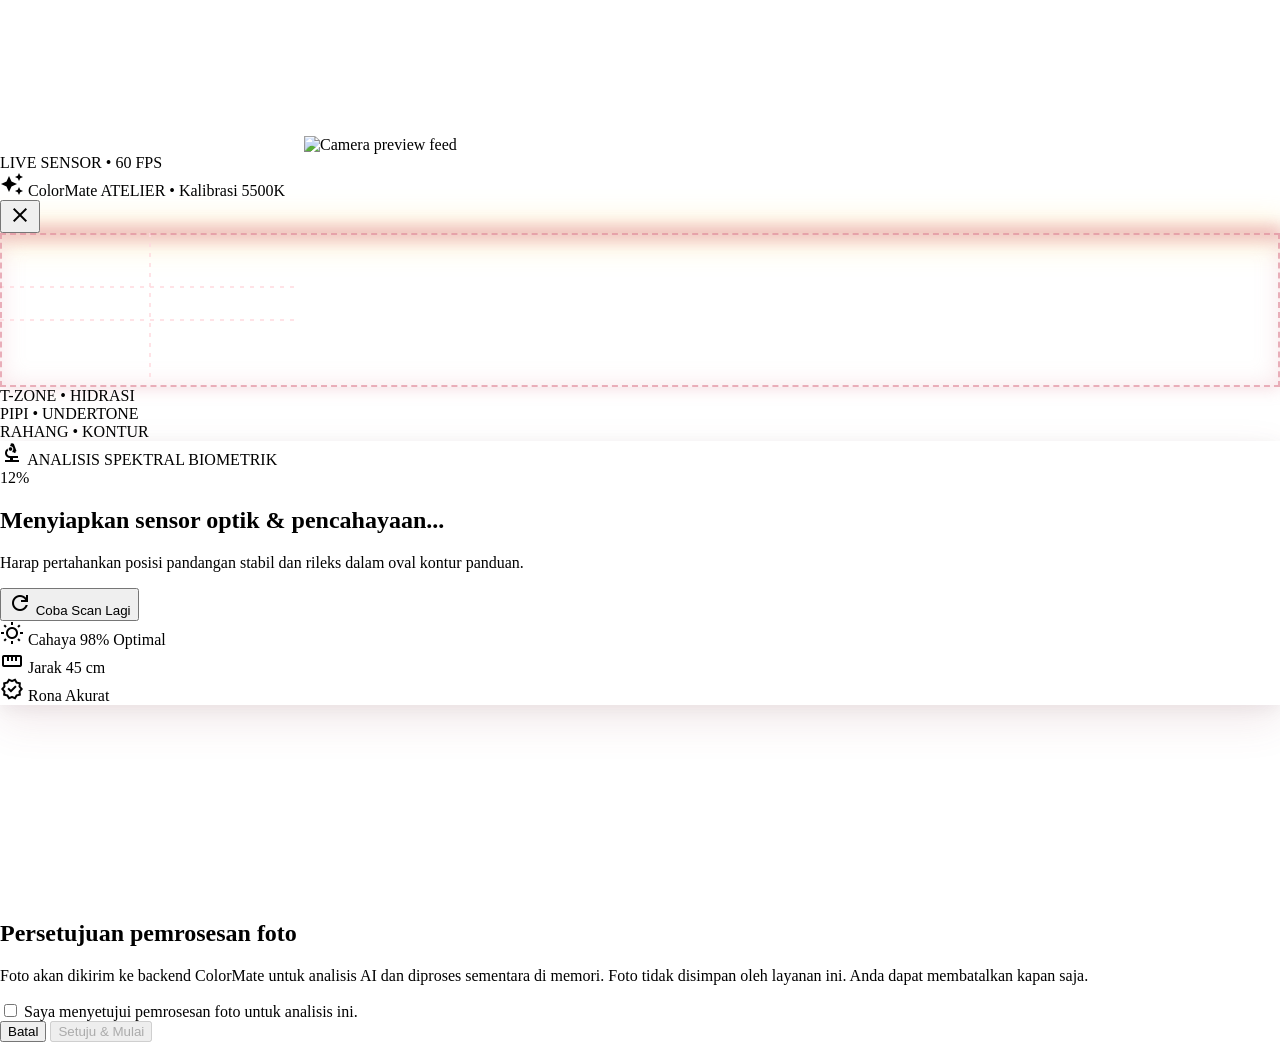
==== colormate-frontend-main/scan.html @ d7e271d0 "Initial ColorMate frontend and backend setup Co-authored-by: Copilot <223556219+Copilot@users.norepl" ====
<!DOCTYPE html>
<html lang="id">
<head>
  <meta charset="utf-8" />
  <meta name="viewport" content="width=device-width, initial-scale=1.0, maximum-scale=1.0, user-scalable=no, viewport-fit=cover" />
  <title>ColorMate Atelier — Pemindaian Biometrik Wajah</title>

  <link rel="preconnect" href="https://fonts.googleapis.com" />
  <link rel="preconnect" href="https://fonts.gstatic.com" crossorigin />
  <link href="https://fonts.googleapis.com/css2?family=Playfair+Display:ital,wght@0,400..700;1,400..700&family=Plus+Jakarta+Sans:ital,wght@0,300..800;1,300..800&display=swap" rel="stylesheet" />
  <link href="https://fonts.googleapis.com/css2?family=Material+Symbols+Outlined:opsz,wght,FILL,GRAD@20..48,100..700,0..1,-50..200" rel="stylesheet" />

  <script src="https://cdn.tailwindcss.com"></script>
  <script src="css/tailwind-config.js"></script>
  <link rel="stylesheet" href="css/main.css" />
</head>
<body class="bg-black font-body-md text-on-surface flex flex-col relative w-full h-full min-h-screen select-none overflow-hidden">
  <div class="relative w-full flex flex-col flex-1 bg-black scan-viewport">
    <div class="flex flex-col w-full h-full relative overflow-hidden select-none">
      <!-- Live Camera Viewport -->
      <div class="absolute inset-0 z-0 bg-inverse-surface">
        <video
          id="cameraVideo"
          autoplay
          playsinline
          muted
          class="hidden w-full h-full object-cover object-center camera-mirror"
        ></video>

        <img
          id="cameraFallback"
          alt="Camera preview feed"
          class="w-full h-full object-cover object-center"
          src="https://lh3.googleusercontent.com/aida/[base64]"
        />

        <div class="absolute inset-0 bg-gradient-to-b from-inverse-surface/40 via-transparent to-inverse-surface/65 pointer-events-none"></div>
      </div>

      <!-- Content Layer Overlay -->
      <div class="relative z-10 flex flex-col justify-between w-full h-full p-6 sm:p-8 pt-safe pb-safe">
        <!-- Top Bar -->
        <header class="flex items-center justify-between w-full gap-3 pt-2">
          <div class="flex items-center gap-2 px-3.5 py-1.5 rounded-full bg-surface-container-lowest/80 backdrop-blur-md shadow-md">
            <span class="relative flex h-2 w-2">
              <span class="animate-ping absolute inline-flex h-full w-full rounded-full bg-emerald-400 opacity-75"></span>
              <span class="relative inline-flex rounded-full h-2 w-2 bg-emerald-500"></span>
            </span>
            <span id="cameraModeLabel" class="font-label-sm text-label-sm tracking-wider uppercase text-on-surface">LIVE SENSOR • 60 FPS</span>
          </div>

          <div class="hidden sm:flex items-center gap-2 px-4 py-1.5 rounded-full bg-surface-container-lowest/85 backdrop-blur-md shadow-md">
            <span class="material-symbols-outlined text-primary text-[17px]" style="font-variation-settings: 'FILL' 1;">auto_awesome</span>
            <span class="font-title-md text-title-md text-on-surface text-xs tracking-wider uppercase font-semibold">ColorMate ATELIER</span>
            <span class="text-outline-variant font-light text-xs">•</span>
            <span class="font-label-sm text-label-sm text-tertiary">Kalibrasi 5500K</span>
          </div>

          <button
            id="btnCloseScan"
            aria-label="Batal dan Tutup"
            type="button"
            class="w-10 h-10 flex items-center justify-center rounded-full bg-surface-container-lowest/80 backdrop-blur-md text-on-surface shadow-md active:scale-95 transition-all"
          >
            <span class="material-symbols-outlined text-xl">close</span>
          </button>
        </header>

        <!-- Face Alignment Reticle -->
        <main class="relative flex-1 flex items-center justify-center w-full my-auto py-4">
          <div class="relative w-[270px] h-[360px] sm:w-[320px] sm:h-[430px] flex items-center justify-center">
            <div class="reticle-corner-tl absolute -top-3 -left-3 w-8 h-8 rounded-tl-xl shadow-sm"></div>
            <div class="reticle-corner-tr absolute -top-3 -right-3 w-8 h-8 rounded-tr-xl shadow-sm"></div>
            <div class="reticle-corner-bl absolute -bottom-3 -left-3 w-8 h-8 rounded-bl-xl shadow-sm"></div>
            <div class="reticle-corner-br absolute -bottom-3 -right-3 w-8 h-8 rounded-br-xl shadow-sm"></div>

            <div id="faceReticleOval" class="reticle-oval w-full h-full rounded-[48%] relative flex items-center justify-center overflow-hidden">
              <div class="laser-beam absolute left-0 right-0 h-1.5 bg-gradient-to-r from-transparent via-primary-container to-transparent z-20 pointer-events-none"></div>

              <svg class="absolute inset-0 w-full h-full opacity-20 pointer-events-none" xmlns="http://www.w3.org/2000/svg">
                <line stroke="#ffd9de" stroke-dasharray="4 6" stroke-width="1.5" x1="50%" x2="50%" y1="0%" y2="100%"></line>
                <line stroke="#ffd9de" stroke-dasharray="4 6" stroke-width="1.5" x1="0%" x2="100%" y1="36%" y2="36%"></line>
                <line stroke="#ffd9de" stroke-dasharray="4 6" stroke-width="1.5" x1="0%" x2="100%" y1="58%" y2="58%"></line>
              </svg>
            </div>

            <!-- Marker 1: T-Zone -->
            <div class="absolute top-[26%] left-1/2 -translate-x-1/2 flex flex-col items-center pointer-events-none z-20">
              <div class="flex items-center gap-1.5 px-2.5 py-1 rounded-full bg-surface-container-lowest/85 backdrop-blur-md shadow-sm">
                <span class="w-1.5 h-1.5 rounded-full bg-primary badge-pulse"></span>
                <span class="font-label-sm text-label-sm tracking-wider uppercase text-on-surface font-semibold text-[10px]">T-ZONE • HIDRASI</span>
              </div>
              <div class="w-0.5 h-4 bg-primary-container/80"></div>
              <div class="w-2 h-2 rounded-full bg-primary-container shadow-sm"></div>
            </div>

            <!-- Marker 2: Cheek -->
            <div class="absolute top-[48%] right-2 sm:right-0 translate-x-2 flex items-center gap-1.5 pointer-events-none z-20">
              <div class="w-2.5 h-2.5 rounded-full bg-secondary-container shadow-sm flex items-center justify-center">
                <span class="w-1 h-1 rounded-full bg-on-secondary-container"></span>
              </div>
              <div class="w-4 h-0.5 bg-secondary-container/80"></div>
              <div class="px-2.5 py-1 rounded-full bg-surface-container-lowest/85 backdrop-blur-md shadow-sm">
                <span class="font-label-sm text-label-sm tracking-wider uppercase text-on-secondary-container font-semibold text-[10px]">PIPI • UNDERTONE</span>
              </div>
            </div>

            <!-- Marker 3: Jawline -->
            <div class="absolute bottom-[22%] left-1 sm:left-0 -translate-x-2 flex items-center gap-1.5 pointer-events-none z-20">
              <div class="px-2.5 py-1 rounded-full bg-surface-container-lowest/85 backdrop-blur-md shadow-sm">
                <span class="font-label-sm text-label-sm tracking-wider uppercase text-on-surface font-semibold text-[10px]">RAHANG • KONTUR</span>
              </div>
              <div class="w-4 h-0.5 bg-primary-container/80"></div>
              <div class="w-2.5 h-2.5 rounded-full bg-primary-container shadow-sm"></div>
            </div>
          </div>
        </main>

        <!-- Bottom Floating Analysis Card -->
        <footer class="w-full max-w-xl mx-auto z-20">
          <div class="analysis-card-shadow relative overflow-hidden rounded-2xl bg-surface-container-lowest/85 backdrop-blur-xl p-5 sm:p-6 text-on-surface">
            <div class="flex items-center justify-between mb-3">
              <div class="inline-flex items-center gap-1.5 px-3 py-1 rounded-full bg-surface-container text-on-primary-container shadow-sm">
                <span class="material-symbols-outlined text-sm text-primary" style="font-variation-settings: 'FILL' 1;">biotech</span>
                <span class="font-label-sm text-label-sm font-semibold tracking-wider uppercase">ANALISIS SPEKTRAL BIOMETRIK</span>
              </div>
              <span id="scanProgressPercent" class="font-title-md text-title-md text-primary font-bold text-sm tracking-tight">12%</span>
            </div>

            <div class="space-y-1 mb-4">
              <h2 id="scanStatusTitle" class="font-headline-md text-headline-md text-on-surface leading-snug">
                Menyiapkan sensor optik &amp; pencahayaan...
              </h2>
              <p id="scanStatusSubtitle" class="font-body-md text-body-md text-on-surface-variant text-xs sm:text-sm">
                Harap pertahankan posisi pandangan stabil dan rileks dalam oval kontur panduan.
              </p>
            </div>

            <button
              id="btnRetryScan"
              type="button"
              class="hidden mb-4 w-full py-2.5 px-4 rounded-full bg-primary text-on-primary font-title-md text-sm flex items-center justify-center gap-2"
            >
              <span class="material-symbols-outlined text-base">refresh</span>
              <span>Coba Scan Lagi</span>
            </button>

            <div class="relative w-full h-2 rounded-full bg-surface-container-highest overflow-hidden mb-4 shadow-inner">
              <div
                id="scanProgressBar"
                style="width: 12%;"
                class="h-full rounded-full bg-gradient-to-r from-primary-container via-primary to-secondary-container relative overflow-hidden transition-all duration-500 ease-out"
              >
                <div class="shimmer-bar absolute inset-0 w-1/3 bg-gradient-to-r from-transparent via-white/60 to-transparent"></div>
              </div>
            </div>

            <div class="grid grid-cols-3 gap-2 pt-2 border-t border-outline-variant/30">
              <div class="flex items-center gap-1.5 justify-center sm:justify-start">
                <span class="material-symbols-outlined text-secondary text-sm">wb_sunny</span>
                <span class="font-label-sm text-label-sm text-on-surface-variant truncate">Cahaya 98% Optimal</span>
              </div>
              <div class="flex items-center gap-1.5 justify-center">
                <span class="material-symbols-outlined text-primary text-sm">straighten</span>
                <span class="font-label-sm text-label-sm text-on-surface-variant truncate">Jarak 45 cm</span>
              </div>
              <div class="flex items-center gap-1.5 justify-center sm:justify-end">
                <span class="material-symbols-outlined text-emerald-600 text-sm">verified</span>
                <span class="font-label-sm text-label-sm text-on-surface-variant truncate">Rona Akurat</span>
              </div>
            </div>
          </div>
        </footer>
      </div>
    </div>
  </div>

  <div
    id="scanConsentDialog"
    class="fixed inset-0 z-50 flex items-center justify-center bg-black/75 p-6"
    role="dialog"
    aria-modal="true"
    aria-labelledby="scanConsentTitle"
    aria-describedby="scanConsentDescription"
  >
    <section class="w-full max-w-md rounded-2xl bg-surface-container-lowest p-6 text-on-surface shadow-2xl">
      <h1 id="scanConsentTitle" class="font-headline-md text-headline-md mb-3">
        Persetujuan pemrosesan foto
      </h1>
      <p id="scanConsentDescription" class="font-body-md text-body-md text-on-surface-variant mb-5">
        Foto akan dikirim ke backend ColorMate untuk analisis AI dan diproses sementara di memori.
        Foto tidak disimpan oleh layanan ini. Anda dapat membatalkan kapan saja.
      </p>
      <label class="flex items-start gap-3 font-body-md text-body-md mb-6">
        <input id="processingConsent" type="checkbox" class="mt-1 h-5 w-5 accent-primary" />
        <span>Saya menyetujui pemrosesan foto untuk analisis ini.</span>
      </label>
      <div class="flex gap-3">
        <button
          id="btnCancelConsent"
          type="button"
          class="flex-1 rounded-full bg-surface-container-high px-4 py-3 font-title-md text-title-md text-on-surface"
        >
          Batal
        </button>
        <button
          id="btnAcceptConsent"
          type="button"
          disabled
          class="flex-1 rounded-full bg-primary px-4 py-3 font-title-md text-title-md text-on-primary disabled:cursor-not-allowed disabled:opacity-50"
        >
          Setuju &amp; Mulai
        </button>
      </div>
    </section>
  </div>

  <script type="module" src="js/pages/scanPage.js"></script>
</body>
</html>
---- colormate-frontend-main/css/main.css ----
@layer base {
  html,
  body {
    width: 100%;
    margin: 0;
    padding: 0;
  }

  body {
    overscroll-behavior: none;
    -webkit-tap-highlight-color: transparent;
  }

  .pb-safe {
    padding-bottom: env(safe-area-inset-bottom, 0px);
  }

  .pt-safe {
    padding-top: env(safe-area-inset-top, 0px);
  }

  main > :first-child {
    margin-top: 0 !important;
  }

  main > :last-child {
    margin-bottom: 0 !important;
  }
}

::-webkit-scrollbar {
  display: none;
}

/* Scan Viewport & Reticle */
.scan-viewport {
  min-height: 100dvh;
  height: 100dvh;
}

.camera-mirror {
  transform: scaleX(-1);
}

.reticle-corner-tl {
  box-shadow: inset 2.5px 2.5px 0 0 #e08b9b;
}

.reticle-corner-tr {
  box-shadow: inset -2.5px 2.5px 0 0 #e08b9b;
}

.reticle-corner-bl {
  box-shadow: inset 2.5px -2.5px 0 0 #e08b9b;
}

.reticle-corner-br {
  box-shadow: inset -2.5px -2.5px 0 0 #e08b9b;
}

.reticle-oval {
  box-shadow:
    inset 0 0 24px rgba(224, 139, 155, 0.25),
    0 0 16px rgba(224, 139, 155, 0.35);
  outline: 2px dashed rgba(224, 139, 155, 0.65);
  outline-offset: -2px;
  transition: outline-color 0.3s ease, box-shadow 0.3s ease;
}

.reticle-oval.is-locked {
  outline-color: #10b981;
  box-shadow:
    inset 0 0 28px rgba(16, 185, 129, 0.25),
    0 0 20px rgba(16, 185, 129, 0.4);
}

.laser-beam {
  box-shadow:
    0 0 16px 4px rgba(224, 139, 155, 0.8),
    0 0 32px 8px rgba(254, 214, 91, 0.4);
  animation: biometricScan 3.2s cubic-bezier(0.4, 0, 0.2, 1) infinite alternate;
}

.badge-pulse {
  animation: pulseGlow 2s ease-in-out infinite;
}

.shimmer-bar {
  animation: shimmerMove 2.2s infinite linear;
}

.analysis-card-shadow {
  box-shadow:
    0 16px 40px rgba(144, 72, 87, 0.12),
    0 4px 16px rgba(37, 24, 28, 0.06);
}

@keyframes biometricScan {
  0% { top: 12%; opacity: 0.2; }
  20% { opacity: 0.95; }
  80% { opacity: 0.95; }
  100% { top: 86%; opacity: 0.2; }
}

@keyframes pulseGlow {
  0%, 100% { transform: scale(1); opacity: 0.8; }
  50% { transform: scale(1.12); opacity: 1; }
}

@keyframes shimmerMove {
  0% { transform: translateX(-100%); }
  100% { transform: translateX(300%); }
}

/* Toast Notification */
.toast-enter {
  animation: toastSlideUp 0.28s cubic-bezier(0.16, 1, 0.3, 1) forwards;
}

@keyframes toastSlideUp {
  from { opacity: 0; transform: translate(-50%, 14px); }
  to { opacity: 1; transform: translate(-50%, 0); }
}
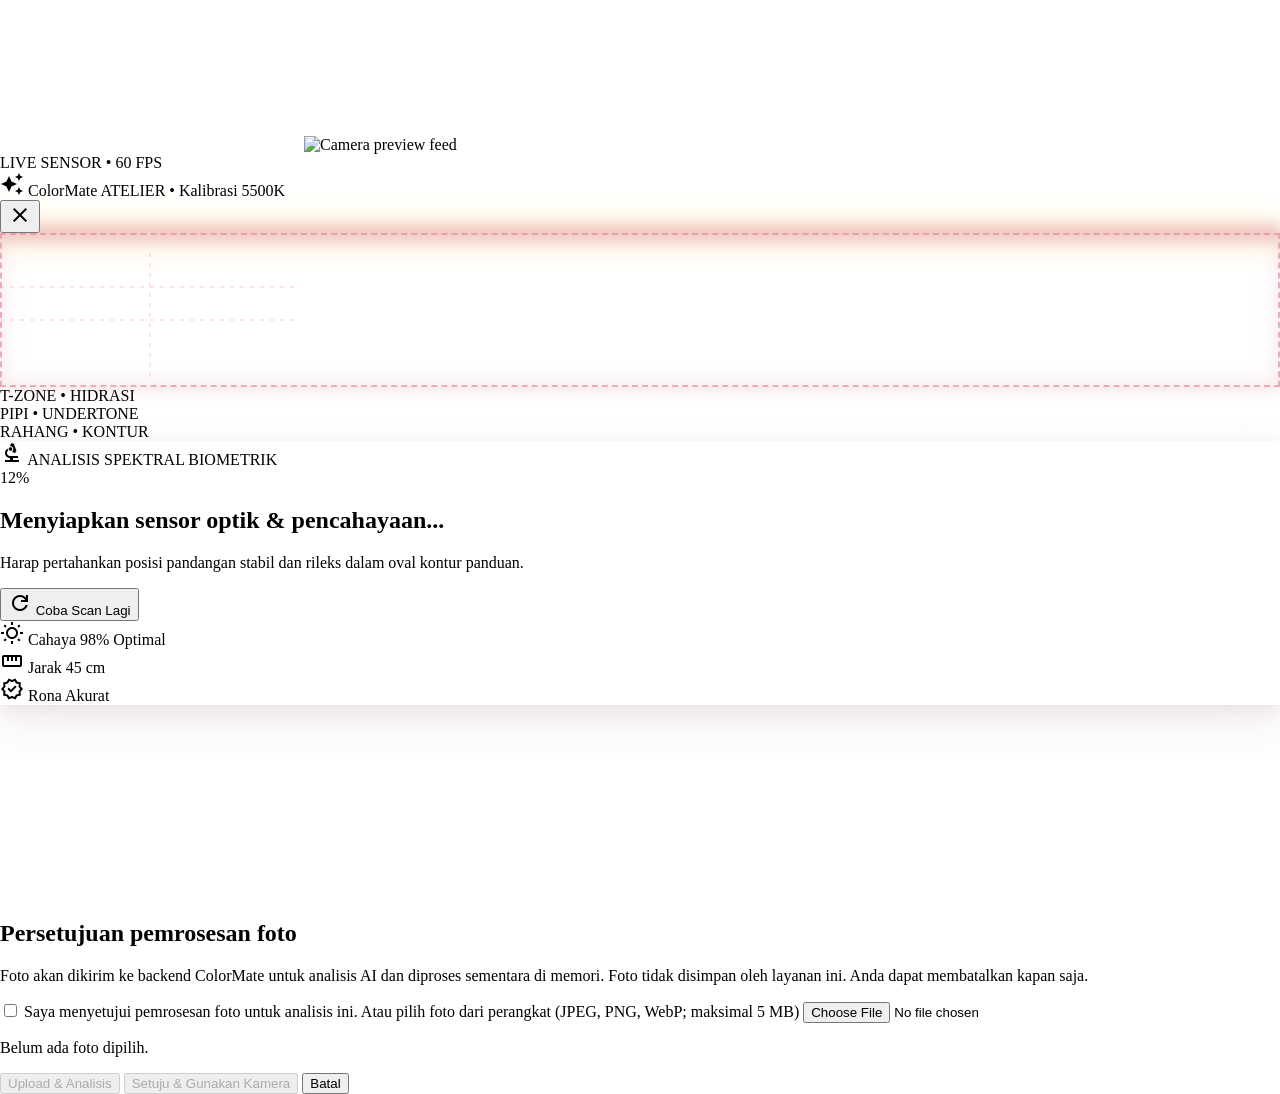
==== commit 54937684: "Add photo upload option to face analysis Co-authored-by: Copilot <223556219+Copilot@users.noreply.gi" ====
--- a/colormate-frontend-main/scan.html
+++ b/colormate-frontend-main/scan.html
@@ -183,33 +183,53 @@
     aria-labelledby="scanConsentTitle"
     aria-describedby="scanConsentDescription"
   >
-    <section class="w-full max-w-md rounded-2xl bg-surface-container-lowest p-6 text-on-surface shadow-2xl">
+    <section class="max-h-[calc(100vh-3rem)] w-full max-w-md overflow-y-auto rounded-2xl bg-surface-container-lowest p-6 text-on-surface shadow-2xl">
       <h1 id="scanConsentTitle" class="font-headline-md text-headline-md mb-3">
         Persetujuan pemrosesan foto
       </h1>
-      <p id="scanConsentDescription" class="font-body-md text-body-md text-on-surface-variant mb-5">
+      <p id="scanConsentDescription" class="font-body-md text-body-md text-on-surface-variant mb-4">
         Foto akan dikirim ke backend ColorMate untuk analisis AI dan diproses sementara di memori.
         Foto tidak disimpan oleh layanan ini. Anda dapat membatalkan kapan saja.
       </p>
-      <label class="flex items-start gap-3 font-body-md text-body-md mb-6">
+      <label class="flex items-start gap-3 font-body-md text-body-md mb-4">
         <input id="processingConsent" type="checkbox" class="mt-1 h-5 w-5 accent-primary" />
         <span>Saya menyetujui pemrosesan foto untuk analisis ini.</span>
       </label>
-      <div class="flex gap-3">
+      <label for="photoUploadInput" class="block font-label-md text-label-md text-on-surface mb-2">
+        Atau pilih foto dari perangkat (JPEG, PNG, WebP; maksimal 5 MB)
+      </label>
+      <input
+        id="photoUploadInput"
+        type="file"
+        accept="image/jpeg,image/png,image/webp"
+        class="mb-1 block w-full text-sm text-on-surface file:mr-3 file:rounded-full file:border-0 file:bg-surface-container-high file:px-4 file:py-2 file:font-medium file:text-on-surface"
+      />
+      <p id="photoUploadStatus" class="mb-4 min-h-5 text-sm text-on-surface-variant" aria-live="polite">
+        Belum ada foto dipilih.
+      </p>
+      <div class="flex flex-col gap-3">
         <button
-          id="btnCancelConsent"
+          id="btnUploadPhoto"
           type="button"
-          class="flex-1 rounded-full bg-surface-container-high px-4 py-3 font-title-md text-title-md text-on-surface"
+          disabled
+          class="w-full rounded-full bg-secondary px-4 py-3 font-title-md text-title-md text-on-secondary disabled:cursor-not-allowed disabled:opacity-50"
         >
-          Batal
+          Upload &amp; Analisis
         </button>
         <button
           id="btnAcceptConsent"
           type="button"
           disabled
-          class="flex-1 rounded-full bg-primary px-4 py-3 font-title-md text-title-md text-on-primary disabled:cursor-not-allowed disabled:opacity-50"
+          class="w-full rounded-full bg-primary px-4 py-3 font-title-md text-title-md text-on-primary disabled:cursor-not-allowed disabled:opacity-50"
         >
-          Setuju &amp; Mulai
+          Setuju &amp; Gunakan Kamera
+        </button>
+        <button
+          id="btnCancelConsent"
+          type="button"
+          class="w-full rounded-full bg-surface-container-high px-4 py-3 font-title-md text-title-md text-on-surface"
+        >
+          Batal
         </button>
       </div>
     </section>
